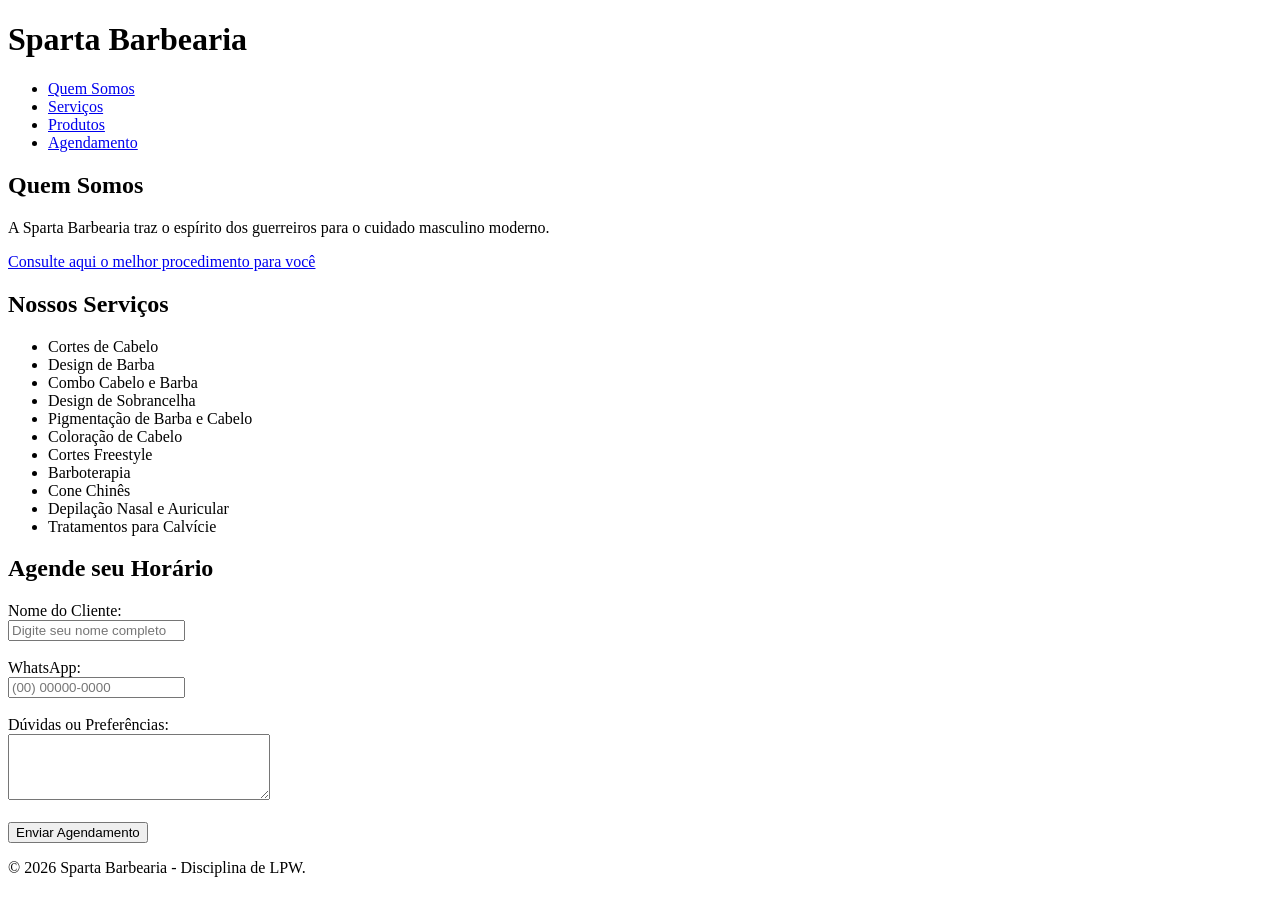
==== index.html @ 1f83846a "Add files via upload" ====
<!doctype html>
<html lang="pt-BR">
  <head>
    <meta charset="UTF-8" />
    <meta name="viewport" content="width=device-width, initial-scale=1.0" />
    <title>Sparta Barbearia - Estilo e Tradição</title>
    <link rel="stylesheet" href="style.css" />
  </head>
  <body>
    <!-- Cabeçalho com Navegação -->
    <header>
      <h1>Sparta Barbearia</h1>
      <nav>
        <ul>
          <li><a href="#sobre">Quem Somos</a></li>
          <li><a href="#servicos">Serviços</a></li>
          <!-- 1. Link para a aba de produtos -->
          <li><a href="produtos.html">Produtos</a></li>
          <li><a href="#contato">Agendamento</a></li>
        </ul>
      </nav>
    </header>

    <main>
      <section id="sobre">
        <h2>Quem Somos</h2>
        <p>
          A Sparta Barbearia traz o espírito dos guerreiros para o cuidado
          masculino moderno.
        </p>
      </section>

      <!-- 2. Seção com link para consulta de procedimentos -->
      <section id="procedimentos">
        <div class="box-link">
          <!-- O elemento <a> define o hiperlink para o arquivo de destino [3] -->
          <a href="procedimentos.html"
            >Consulte aqui o melhor procedimento para você</a
          >
        </div>
      </section>

      <!-- Seção de Serviços utilizando lista não ordenada (<ul>) [4] -->
      <section id="servicos">
        <h2>Nossos Serviços</h2>
        <ul>
          <li>Cortes de Cabelo</li>
          <li>Design de Barba</li>
          <li>Combo Cabelo e Barba</li>
          <li>Design de Sobrancelha</li>
          <li>Pigmentação de Barba e Cabelo</li>
          <li>Coloração de Cabelo</li>
          <li>Cortes Freestyle</li>
          <li>Barboterapia</li>
          <li>Cone Chinês</li>
          <li>Depilação Nasal e Auricular</li>
          <li>Tratamentos para Calvície</li>
        </ul>
      </section>

      <!-- 3. Seção de Contato atualizada com WhatsApp -->
      <section id="contato">
        <h2>Agende seu Horário</h2>
        <form action="#" method="POST">
          <label for="nome">Nome do Cliente:</label><br />
          <input
            type="text"
            id="nome"
            name="nome"
            placeholder="Digite seu nome completo"
            required
          /><br /><br />

          <!-- Substituído e-mail por WhatsApp usando input type="tel" -->
          <label for="whatsapp">WhatsApp:</label><br />
          <input
            type="tel"
            id="whatsapp"
            name="whatsapp"
            placeholder="(00) 00000-0000"
            required
          /><br /><br />

          <label for="mensagem">Dúvidas ou Preferências:</label><br />
          <textarea id="mensagem" name="mensagem" rows="4" cols="30"></textarea
          ><br /><br />

          <button type="submit">Enviar Agendamento</button>
        </form>
      </section>
    </main>

    <footer>
      <p>&copy; 2026 Sparta Barbearia - Disciplina de LPW.</p>
    </footer>
  </body>
</html>
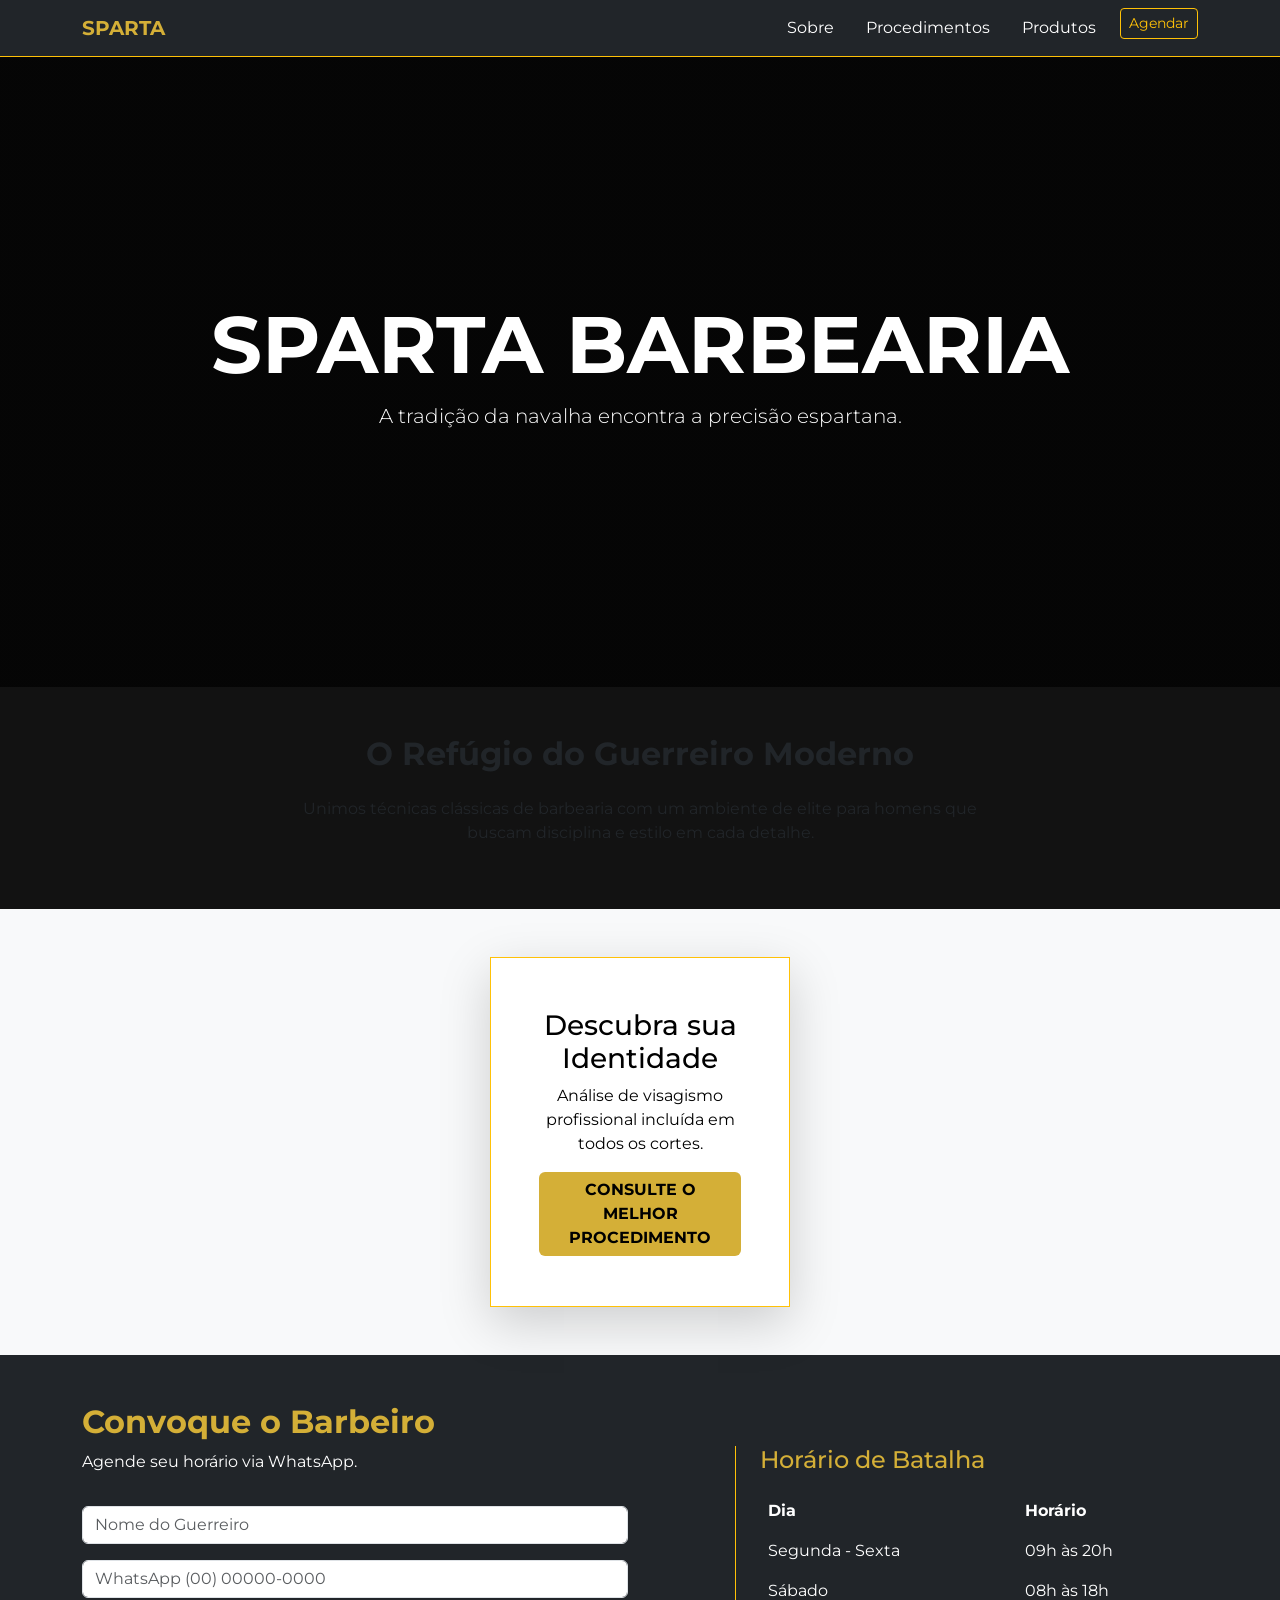
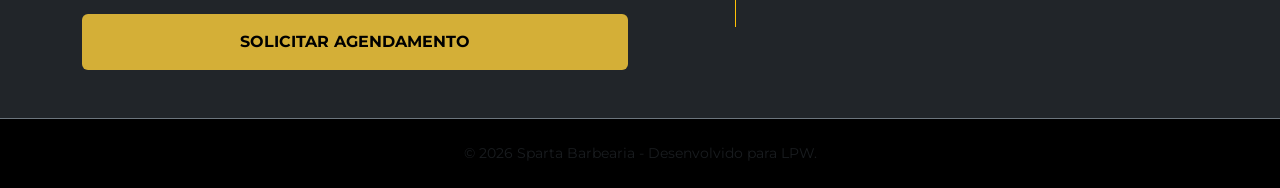
==== commit 59a4503d: "Add files via upload" ====
--- a/index.html
+++ b/index.html
@@ -3,95 +3,147 @@
   <head>
     <meta charset="UTF-8" />
     <meta name="viewport" content="width=device-width, initial-scale=1.0" />
-    <title>Sparta Barbearia - Estilo e Tradição</title>
+    <title>Sparta Barbearia | Força e Estilo</title>
+    <link
+      href="https://cdn.jsdelivr.net/npm/bootstrap@5.3.3/dist/css/bootstrap.min.css"
+      rel="stylesheet"
+    />
     <link rel="stylesheet" href="style.css" />
   </head>
   <body>
-    <!-- Cabeçalho com Navegação -->
-    <header>
-      <h1>Sparta Barbearia</h1>
-      <nav>
-        <ul>
-          <li><a href="#sobre">Quem Somos</a></li>
-          <li><a href="#servicos">Serviços</a></li>
-          <!-- 1. Link para a aba de produtos -->
-          <li><a href="produtos.html">Produtos</a></li>
-          <li><a href="#contato">Agendamento</a></li>
-        </ul>
-      </nav>
+    <header
+      class="navbar navbar-expand-lg navbar-dark bg-dark sticky-top border-bottom border-warning"
+    >
+      <div class="container">
+        <a class="navbar-brand fw-bold text-warning" href="index.html"
+          >SPARTA</a
+        >
+        <nav>
+          <ul class="navbar-nav ms-auto flex-row gap-3">
+            <li class="nav-item">
+              <a class="nav-link text-white" href="#sobre">Sobre</a>
+            </li>
+            <li class="nav-item">
+              <a class="nav-link text-white" href="procedimentos.html"
+                >Procedimentos</a
+              >
+            </li>
+            <li class="nav-item">
+              <a class="nav-link text-white" href="produtos.html">Produtos</a>
+            </li>
+            <li class="nav-item">
+              <a class="btn btn-outline-warning btn-sm" href="#contato"
+                >Agendar</a
+              >
+            </li>
+          </ul>
+        </nav>
+      </div>
     </header>
 
     <main>
-      <section id="sobre">
-        <h2>Quem Somos</h2>
-        <p>
-          A Sparta Barbearia traz o espírito dos guerreiros para o cuidado
-          masculino moderno.
+      <section
+        class="hero-section d-flex align-items-center justify-content-center text-center text-white"
+      >
+        <div class="container">
+          <h1 class="display-1 fw-bold">SPARTA BARBEARIA</h1>
+          <p class="lead">
+            A tradição da navalha encontra a precisão espartana.
+          </p>
+        </div>
+      </section>
+
+      <section id="sobre" class="container py-5 text-center">
+        <h2 class="fw-bold mb-4">O Refúgio do Guerreiro Moderno</h2>
+        <p class="mx-auto" style="max-width: 700px">
+          Unimos técnicas clássicas de barbearia com um ambiente de elite para
+          homens que buscam disciplina e estilo em cada detalhe.
         </p>
       </section>
 
-      <!-- 2. Seção com link para consulta de procedimentos -->
-      <section id="procedimentos">
-        <div class="box-link">
-          <!-- O elemento <a> define o hiperlink para o arquivo de destino [3] -->
-          <a href="procedimentos.html"
-            >Consulte aqui o melhor procedimento para você</a
+      <section class="bg-light py-5">
+        <div class="container d-flex justify-content-center">
+          <article
+            class="box-destaque text-center p-5 border border-warning shadow-lg"
           >
+            <h3>Descubra sua Identidade</h3>
+            <p>
+              Análise de visagismo profissional incluída em todos os cortes.
+            </p>
+            <a href="procedimentos.html" class="btn btn-warning fw-bold"
+              >CONSULTE O MELHOR PROCEDIMENTO</a
+            >
+          </article>
         </div>
       </section>
 
-      <!-- Seção de Serviços utilizando lista não ordenada (<ul>) [4] -->
-      <section id="servicos">
-        <h2>Nossos Serviços</h2>
-        <ul>
-          <li>Cortes de Cabelo</li>
-          <li>Design de Barba</li>
-          <li>Combo Cabelo e Barba</li>
-          <li>Design de Sobrancelha</li>
-          <li>Pigmentação de Barba e Cabelo</li>
-          <li>Coloração de Cabelo</li>
-          <li>Cortes Freestyle</li>
-          <li>Barboterapia</li>
-          <li>Cone Chinês</li>
-          <li>Depilação Nasal e Auricular</li>
-          <li>Tratamentos para Calvície</li>
-        </ul>
-      </section>
-
-      <!-- 3. Seção de Contato atualizada com WhatsApp -->
-      <section id="contato">
-        <h2>Agende seu Horário</h2>
-        <form action="#" method="POST">
-          <label for="nome">Nome do Cliente:</label><br />
-          <input
-            type="text"
-            id="nome"
-            name="nome"
-            placeholder="Digite seu nome completo"
-            required
-          /><br /><br />
-
-          <!-- Substituído e-mail por WhatsApp usando input type="tel" -->
-          <label for="whatsapp">WhatsApp:</label><br />
-          <input
-            type="tel"
-            id="whatsapp"
-            name="whatsapp"
-            placeholder="(00) 00000-0000"
-            required
-          /><br /><br />
-
-          <label for="mensagem">Dúvidas ou Preferências:</label><br />
-          <textarea id="mensagem" name="mensagem" rows="4" cols="30"></textarea
-          ><br /><br />
-
-          <button type="submit">Enviar Agendamento</button>
-        </form>
+      <section id="contato" class="py-5 bg-dark text-white">
+        <div class="container">
+          <div class="row align-items-center">
+            <div class="col-md-6">
+              <h2 class="text-warning fw-bold">Convoque o Barbeiro</h2>
+              <p>Agende seu horário via WhatsApp.</p>
+              <form action="#" method="POST" class="row g-3 mt-3">
+                <div class="col-12">
+                  <input
+                    type="text"
+                    name="nome"
+                    class="form-control"
+                    placeholder="Nome do Guerreiro"
+                    required
+                  />
+                </div>
+                <div class="col-12">
+                  <input
+                    type="tel"
+                    name="whatsapp"
+                    class="form-control"
+                    placeholder="WhatsApp (00) 00000-0000"
+                    required
+                  />
+                </div>
+                <div class="col-12">
+                  <button
+                    type="submit"
+                    class="btn btn-warning w-100 fw-bold py-3"
+                  >
+                    SOLICITAR AGENDAMENTO
+                  </button>
+                </div>
+              </form>
+            </div>
+            <aside
+              class="col-md-5 offset-md-1 mt-5 mt-md-0 border-start border-warning ps-4"
+            >
+              <h4 class="text-warning">Horário de Batalha</h4>
+              <table class="table table-dark table-borderless mt-3">
+                <thead>
+                  <tr>
+                    <th>Dia</th>
+                    <th>Horário</th>
+                  </tr>
+                </thead>
+                <tbody>
+                  <tr>
+                    <td>Segunda - Sexta</td>
+                    <td>09h às 20h</td>
+                  </tr>
+                  <tr>
+                    <td>Sábado</td>
+                    <td>08h às 18h</td>
+                  </tr>
+                </tbody>
+              </table>
+            </aside>
+          </div>
+        </div>
       </section>
     </main>
 
-    <footer>
-      <p>&copy; 2026 Sparta Barbearia - Disciplina de LPW.</p>
+    <footer class="bg-black py-4 text-center border-top border-secondary">
+      <p class="text-muted small m-0">
+        &copy; 2026 Sparta Barbearia - Desenvolvido para LPW.
+      </p>
     </footer>
   </body>
 </html>
--- a/style.css
+++ b/style.css
@@ -0,0 +1,70 @@
+@import url("https://fonts.googleapis.com/css2?family=Montserrat:wght@400;700&display=swap");
+
+:root {
+  --sparta-gold: #d4af37;
+  --sparta-dark: #121212;
+}
+
+body {
+  font-family: "Montserrat", sans-serif;
+  background-color: var(--sparta-dark);
+  margin: 0;
+}
+
+header {
+  display: flex;
+  align-items: center;
+}
+
+.hero-section {
+  height: 70vh;
+  background:
+    linear-gradient(rgba(0, 0, 0, 0.7), rgba(0, 0, 0, 0.7)),
+    url("https://images.unsplash.com/photo-1585747860715-2ba37e788b70?q=80&w=1474");
+  background-size: cover;
+  background-position: center;
+}
+
+.box-destaque {
+  width: 300px;
+  height: 350px;
+  display: flex;
+  flex-direction: column;
+  justify-content: center;
+  align-items: center;
+  background-color: white;
+  color: black;
+  transition: 0.3s;
+}
+
+.box-destaque:hover {
+  transform: scale(1.05);
+  background-color: var(--sparta-gold);
+  color: white;
+}
+
+.text-warning {
+  color: var(--sparta-gold) !important;
+}
+
+.card img {
+  height: 300px;
+  object-fit: cover;
+}
+
+.max-width-600 {
+  max-width: 600px;
+}
+
+.btn-warning {
+  background-color: var(--sparta-gold);
+  border: none;
+}
+
+.btn-warning:hover {
+  background-color: #b8860b;
+}
+
+.nav-link:hover {
+  color: var(--sparta-gold) !important;
+}
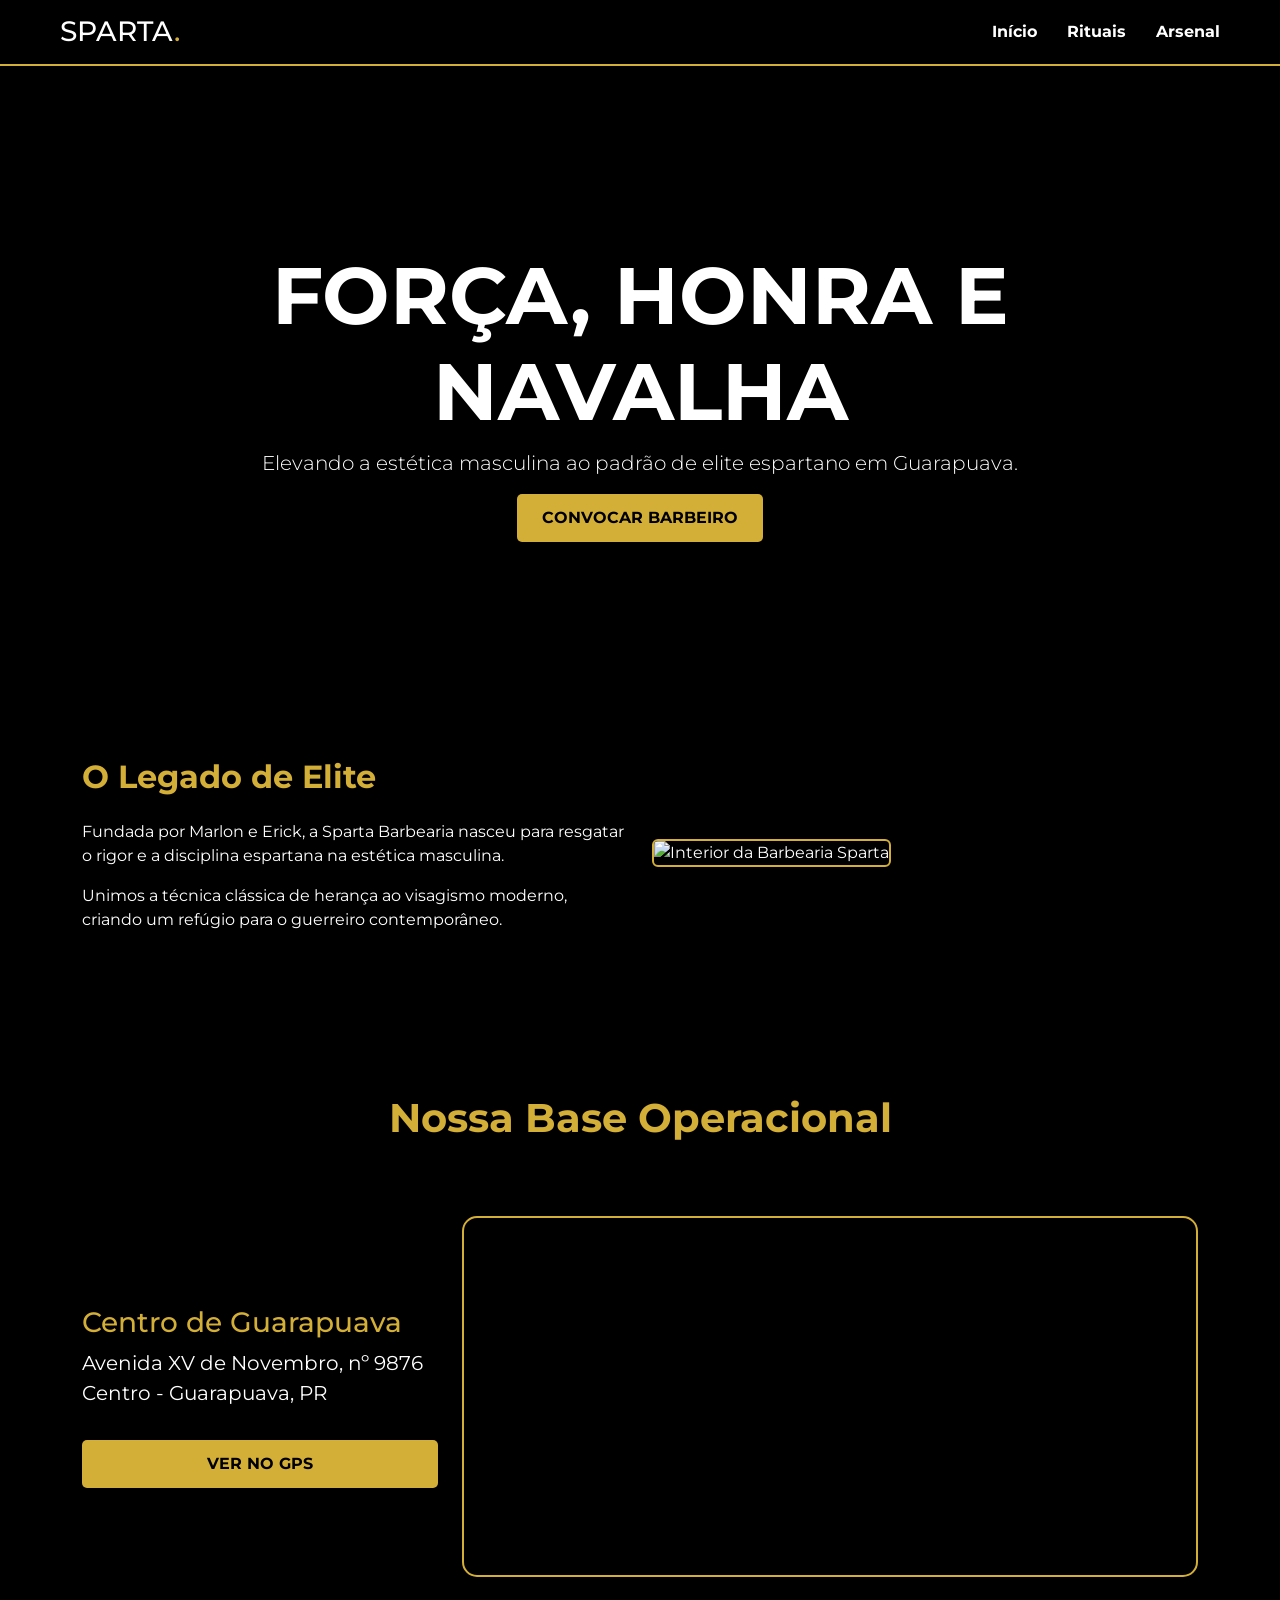
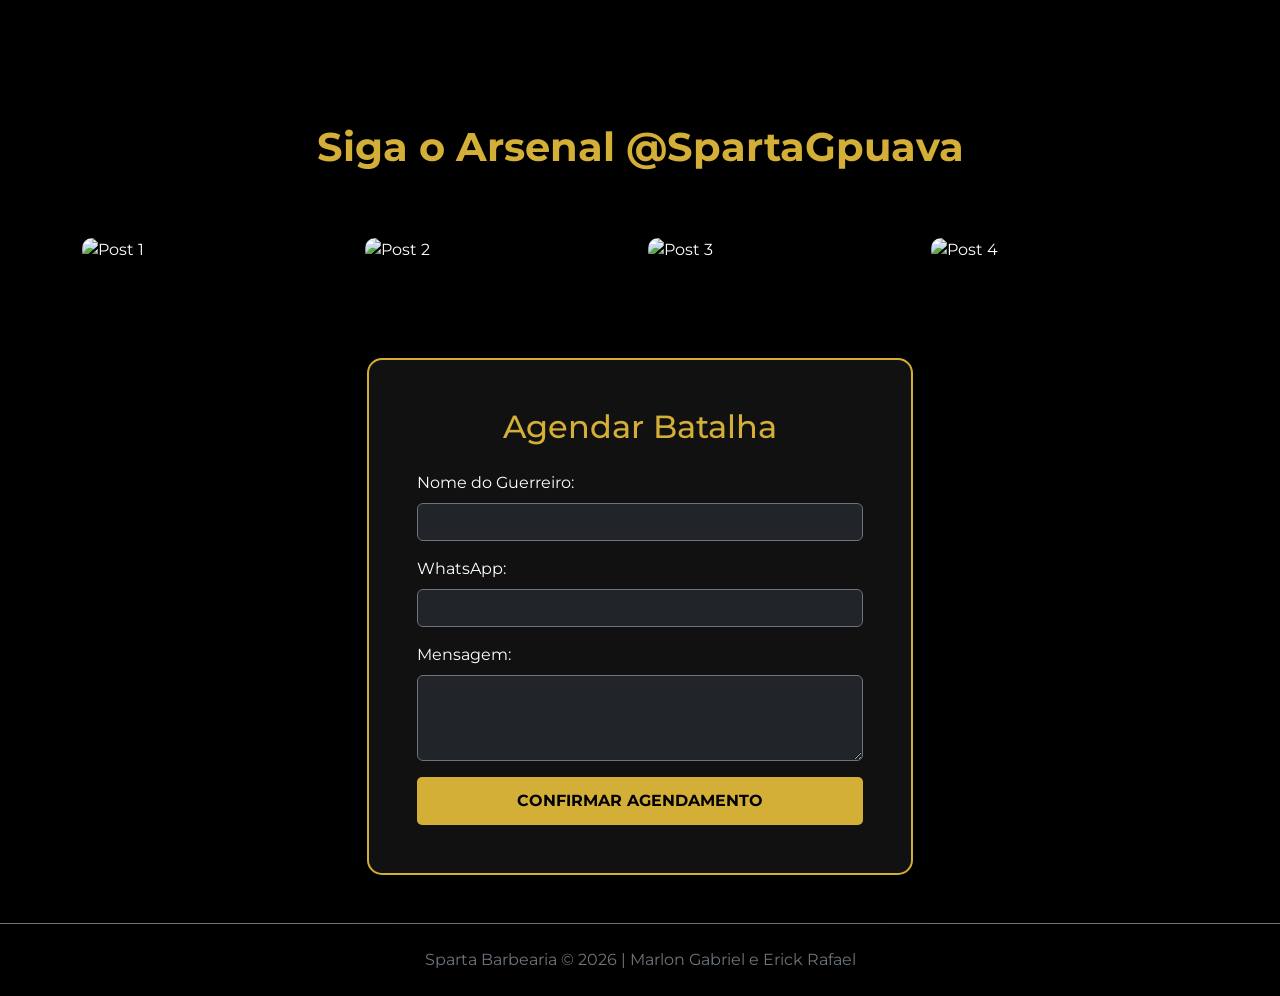
==== commit 834f1992: "Trabalho atualizado dia 24/08/2026" ====
--- a/index.html
+++ b/index.html
@@ -3,7 +3,7 @@
   <head>
     <meta charset="UTF-8" />
     <meta name="viewport" content="width=device-width, initial-scale=1.0" />
-    <title>Sparta Barbearia | Força e Estilo</title>
+    <title>Sparta Barbearia | O Legado em Guarapuava</title>
     <link
       href="https://cdn.jsdelivr.net/npm/bootstrap@5.3.3/dist/css/bootstrap.min.css"
       rel="stylesheet"
@@ -11,31 +11,16 @@
     <link rel="stylesheet" href="style.css" />
   </head>
   <body>
-    <header
-      class="navbar navbar-expand-lg navbar-dark bg-dark sticky-top border-bottom border-warning"
-    >
-      <div class="container">
-        <a class="navbar-brand fw-bold text-warning" href="index.html"
-          >SPARTA</a
-        >
+    <header>
+      <div class="header-content">
+        <div class="logo">
+          <h1>SPARTA<span>.</span></h1>
+        </div>
         <nav>
-          <ul class="navbar-nav ms-auto flex-row gap-3">
-            <li class="nav-item">
-              <a class="nav-link text-white" href="#sobre">Sobre</a>
-            </li>
-            <li class="nav-item">
-              <a class="nav-link text-white" href="procedimentos.html"
-                >Procedimentos</a
-              >
-            </li>
-            <li class="nav-item">
-              <a class="nav-link text-white" href="produtos.html">Produtos</a>
-            </li>
-            <li class="nav-item">
-              <a class="btn btn-outline-warning btn-sm" href="#contato"
-                >Agendar</a
-              >
-            </li>
+          <ul class="nav">
+            <li><a href="index.html">Início</a></li>
+            <li><a href="procedimentos.html">Rituais</a></li>
+            <li><a href="produtos.html">Arsenal</a></li>
           </ul>
         </nav>
       </div>
@@ -43,106 +28,160 @@
 
     <main>
       <section
-        class="hero-section d-flex align-items-center justify-content-center text-center text-white"
+        class="hero d-flex align-items-center justify-content-center text-center"
       >
         <div class="container">
-          <h1 class="display-1 fw-bold">SPARTA BARBEARIA</h1>
-          <p class="lead">
-            A tradição da navalha encontra a precisão espartana.
+          <h2 class="display-1 fw-bold text-white">FORÇA, HONRA E NAVALHA</h2>
+          <p class="lead text-white px-md-5">
+            Elevando a estética masculina ao padrão de elite espartano em
+            Guarapuava.
           </p>
+          <a href="#agendamento" class="btn-sparta">CONVOCAR BARBEIRO</a>
         </div>
       </section>
 
-      <section id="sobre" class="container py-5 text-center">
-        <h2 class="fw-bold mb-4">O Refúgio do Guerreiro Moderno</h2>
-        <p class="mx-auto" style="max-width: 700px">
-          Unimos técnicas clássicas de barbearia com um ambiente de elite para
-          homens que buscam disciplina e estilo em cada detalhe.
-        </p>
+      <section id="historia" class="container py-5">
+        <div class="row align-items-center">
+          <div class="col-md-6">
+            <h2 class="text-gold fw-bold mb-4">O Legado de Elite</h2>
+            <p>
+              Fundada por Marlon e Erick, a Sparta Barbearia nasceu para
+              resgatar o rigor e a disciplina espartana na estética masculina.
+            </p>
+            <p>
+              Unimos a técnica clássica de herança ao visagismo moderno, criando
+              um refúgio para o guerreiro contemporâneo.
+            </p>
+          </div>
+          <div class="col-md-6">
+            <img
+              src="https://classic.exame.com/wp-content/uploads/2020/05/whatsapp-image-2020-05-12-at-10.47.30.jpg?ims=1200x900"
+              alt="Interior da Barbearia Sparta"
+              class="img-fluid rounded border-gold shadow"
+            />
+          </div>
+        </div>
       </section>
 
-      <section class="bg-light py-5">
-        <div class="container d-flex justify-content-center">
-          <article
-            class="box-destaque text-center p-5 border border-warning shadow-lg"
-          >
-            <h3>Descubra sua Identidade</h3>
-            <p>
-              Análise de visagismo profissional incluída em todos os cortes.
-            </p>
-            <a href="procedimentos.html" class="btn btn-warning fw-bold"
-              >CONSULTE O MELHOR PROCEDIMENTO</a
+      <section id="localizacao" class="bg-black py-5">
+        <div class="container">
+          <h2 class="titulo-secao">Nossa Base Operacional</h2>
+          <div class="row g-4 mt-2">
+            <div
+              class="col-md-4 text-white d-flex flex-column justify-content-center"
             >
+              <h3 class="text-gold">Centro de Guarapuava</h3>
+              <p class="fs-5">
+                Avenida XV de Novembro, nº 9876<br />Centro - Guarapuava, PR
+              </p>
+              <a
+                href="https://maps.google.com"
+                target="_blank"
+                class="btn btn-outline-warning mt-3"
+                >VER NO GPS</a
+              >
+            </div>
+            <div class="col-md-8">
+              <div class="mapa-container border-gold">
+                <iframe
+                  src="https://www.google.com/maps/embed?pb=!1m18!1m12!1m3!1d3604.288258525048!2d-51.464627!3d-25.393456!2m3!1f0!2f0!3f0!3m2!1i1024!2i768!4f13.1!3m3!1m2!1s0x0%3A0x0!2zMjXCsDIzJzM2LjQiUyA1McKwMjcnNTIuNyJX!5e0!3m2!1spt-BR!2sbr!4v1700000000000!5m2!1spt-BR!2sbr"
+                  width="100%"
+                  height="350"
+                  style="border: 0"
+                  allowfullscreen=""
+                  loading="lazy"
+                ></iframe>
+              </div>
+            </div>
+          </div>
+        </div>
+      </section>
+
+      <section id="social" class="container py-5">
+        <h2 class="titulo-secao">Siga o Arsenal @SpartaGpuava</h2>
+        <div class="row row-cols-2 row-cols-md-4 g-3 mt-4">
+          <article class="col">
+            <img
+              src="https://encrypted-tbn0.gstatic.com/images?q=tbn:ANd9GcQsj6r0ptuJjSei8qVApJD4MMRiNQ6mlkhL1Sw8QPCK9bLad1OuNOq9AYo&s=10"
+              class="img-insta"
+              alt="Post 1"
+            />
+          </article>
+          <article class="col">
+            <img
+              src="https://encrypted-tbn0.gstatic.com/images?q=tbn:ANd9GcRvjL8Gde5utE75VvfRVJLiaJ3ssIN-4OLMeT0FDV5qaNQPHvfqfxZ1xKoS&s=10"
+              class="img-insta"
+              alt="Post 2"
+            />
+          </article>
+          <article class="col">
+            <img
+              src="https://encrypted-tbn0.gstatic.com/images?q=tbn:ANd9GcTFoMMi8mliwp8BnD0n5uhpQDymHgmWn6NvihMgKlTf5WW_36wkXUjBPuc&s=10"
+              class="img-insta"
+              alt="Post 3"
+            />
+          </article>
+          <article class="col">
+            <img
+              src="https://encrypted-tbn0.gstatic.com/images?q=tbn:ANd9GcTFuOLb9z37ml0d2gcL9HQl8Y1KAHzcWEO6SAJGXeqwUQ&s"
+              class="img-insta"
+              alt="Post 4"
+            />
           </article>
         </div>
       </section>
 
-      <section id="contato" class="py-5 bg-dark text-white">
+      <section id="agendamento" class="py-5 bg-black">
         <div class="container">
-          <div class="row align-items-center">
-            <div class="col-md-6">
-              <h2 class="text-warning fw-bold">Convoque o Barbeiro</h2>
-              <p>Agende seu horário via WhatsApp.</p>
-              <form action="#" method="POST" class="row g-3 mt-3">
-                <div class="col-12">
-                  <input
-                    type="text"
-                    name="nome"
-                    class="form-control"
-                    placeholder="Nome do Guerreiro"
-                    required
-                  />
-                </div>
-                <div class="col-12">
-                  <input
-                    type="tel"
-                    name="whatsapp"
-                    class="form-control"
-                    placeholder="WhatsApp (00) 00000-0000"
-                    required
-                  />
-                </div>
-                <div class="col-12">
-                  <button
-                    type="submit"
-                    class="btn btn-warning w-100 fw-bold py-3"
-                  >
-                    SOLICITAR AGENDAMENTO
+          <div class="row justify-content-center">
+            <div class="col-lg-6">
+              <div class="form-container p-5 border-gold shadow-lg">
+                <h2 class="text-gold text-center mb-4">Agendar Batalha</h2>
+                <form action="#" method="POST">
+                  <div class="mb-3">
+                    <label class="form-label text-white"
+                      >Nome do Guerreiro:</label
+                    >
+                    <input
+                      type="text"
+                      name="nome"
+                      class="form-control bg-dark text-white border-secondary"
+                      required
+                    />
+                  </div>
+                  <div class="mb-3">
+                    <label class="form-label text-white">WhatsApp:</label>
+                    <input
+                      type="tel"
+                      name="whatsapp"
+                      class="form-control bg-dark text-white border-secondary"
+                      placeholder="(42) 99999-9999"
+                      required
+                    />
+                  </div>
+                  <div class="mb-3">
+                    <label class="form-label text-white">Mensagem:</label>
+                    <textarea
+                      name="mensagem"
+                      class="form-control bg-dark text-white border-secondary"
+                      rows="3"
+                      required
+                    ></textarea>
+                  </div>
+                  <button type="submit" class="btn-sparta w-100 border-0">
+                    CONFIRMAR AGENDAMENTO
                   </button>
-                </div>
-              </form>
+                </form>
+              </div>
             </div>
-            <aside
-              class="col-md-5 offset-md-1 mt-5 mt-md-0 border-start border-warning ps-4"
-            >
-              <h4 class="text-warning">Horário de Batalha</h4>
-              <table class="table table-dark table-borderless mt-3">
-                <thead>
-                  <tr>
-                    <th>Dia</th>
-                    <th>Horário</th>
-                  </tr>
-                </thead>
-                <tbody>
-                  <tr>
-                    <td>Segunda - Sexta</td>
-                    <td>09h às 20h</td>
-                  </tr>
-                  <tr>
-                    <td>Sábado</td>
-                    <td>08h às 18h</td>
-                  </tr>
-                </tbody>
-              </table>
-            </aside>
           </div>
         </div>
       </section>
     </main>
 
-    <footer class="bg-black py-4 text-center border-top border-secondary">
-      <p class="text-muted small m-0">
-        &copy; 2026 Sparta Barbearia - Desenvolvido para LPW.
+    <footer class="text-center py-4 border-top border-secondary">
+      <p class="m-0 text-secondary">
+        Sparta Barbearia &copy; 2026 | Marlon Gabriel e Erick Rafael
       </p>
     </footer>
   </body>
--- a/style.css
+++ b/style.css
@@ -2,69 +2,172 @@
 
 :root {
   --sparta-gold: #d4af37;
-  --sparta-dark: #121212;
+  --sparta-black: #000000;
+  --sparta-card: #111111;
+}
+
+* {
+  box-sizing: border-box;
 }
 
 body {
+  margin: 0;
   font-family: "Montserrat", sans-serif;
-  background-color: var(--sparta-dark);
-  margin: 0;
+  background-color: var(--sparta-black);
+  color: white;
+  padding-top: 80px;
 }
 
 header {
-  display: flex;
-  align-items: center;
+  background: var(--sparta-black);
+  border-bottom: 2px solid var(--sparta-gold);
+  position: fixed;
+  top: 0;
+  width: 100%;
+  z-index: 1000;
+  padding: 15px 0;
 }
 
-.hero-section {
-  height: 70vh;
+.header-content {
+  display: flex;
+  justify-content: space-between;
+  align-items: center;
+  max-width: 1200px;
+  margin: auto;
+  padding: 0 20px;
+}
+
+.logo {
+  font-weight: bold;
+  margin: 0;
+  color: white;
+  text-decoration: none;
+  display: flex;
+}
+.logo h1 {
+  font-size: 28px;
+  margin: 0;
+}
+.logo span {
+  color: var(--sparta-gold);
+}
+
+nav ul {
+  display: flex;
+  gap: 30px;
+  list-style: none;
+  margin: 0;
+}
+nav a {
+  text-decoration: none;
+  color: white;
+  font-weight: bold;
+  transition: 0.3s;
+}
+nav a:hover {
+  color: var(--sparta-gold);
+}
+
+.hero {
+  min-height: 70vh;
   background:
-    linear-gradient(rgba(0, 0, 0, 0.7), rgba(0, 0, 0, 0.7)),
+    linear-gradient(rgba(0, 0, 0, 0.8), rgba(0, 0, 0, 0.8)),
     url("https://images.unsplash.com/photo-1585747860715-2ba37e788b70?q=80&w=1474");
   background-size: cover;
   background-position: center;
 }
 
-.box-destaque {
-  width: 300px;
-  height: 350px;
-  display: flex;
-  flex-direction: column;
-  justify-content: center;
-  align-items: center;
-  background-color: white;
-  color: black;
+.titulo-secao {
+  text-align: center;
+  color: var(--sparta-gold);
+  font-size: 2.5rem;
+  margin: 50px 0;
+  font-weight: bold;
+}
+
+.card-produto,
+.card-sparta,
+.form-container {
+  background: var(--sparta-card);
+  border: 1px solid #333;
+  border-radius: 15px;
+  overflow: hidden;
+  transition: 0.4s;
+}
+
+.card-produto:hover {
+  border-color: var(--sparta-gold);
+  transform: translateY(-10px);
+}
+
+.img-fixa-container {
+  width: 100%;
+  height: 250px;
+  overflow: hidden;
+}
+
+.img-fixa-container img,
+.img-insta {
+  width: 100%;
+  height: 100%;
+  object-fit: cover;
   transition: 0.3s;
 }
 
-.box-destaque:hover {
+.img-insta {
+  border-radius: 10px;
+  height: 250px;
+}
+.img-insta:hover {
+  filter: brightness(1.2);
   transform: scale(1.05);
-  background-color: var(--sparta-gold);
+}
+
+.mapa-container {
+  border-radius: 15px;
+  overflow: hidden;
+}
+
+.btn-sparta,
+.btn {
+  background: var(--sparta-gold);
+  color: black;
+  font-weight: bold;
+  padding: 12px 25px;
+  text-decoration: none;
+  border-radius: 5px;
+  display: inline-block;
+  transition: 0.3s;
+  border: none;
+}
+
+.btn-sparta:hover {
+  transform: scale(1.05);
+  background: #b8860b;
   color: white;
 }
 
-.text-warning {
+.text-gold {
   color: var(--sparta-gold) !important;
 }
-
-.card img {
-  height: 300px;
-  object-fit: cover;
+.border-gold {
+  border: 2px solid var(--sparta-gold) !important;
 }
 
-.max-width-600 {
-  max-width: 600px;
+@media (min-width: 2000px) {
+  .container {
+    max-width: 1800px;
+  }
+  .display-1 {
+    font-size: 6rem;
+  }
 }
 
-.btn-warning {
-  background-color: var(--sparta-gold);
-  border: none;
+@media (max-width: 768px) {
+  .display-1 {
+    font-size: 2.5rem;
+  }
+  nav ul {
+    display: none;
+  }
 }
-
-.btn-warning:hover {
-  background-color: #b8860b;
-}
-
-.nav-link:hover {
-  color: var(--sparta-gold) !important;
-}
